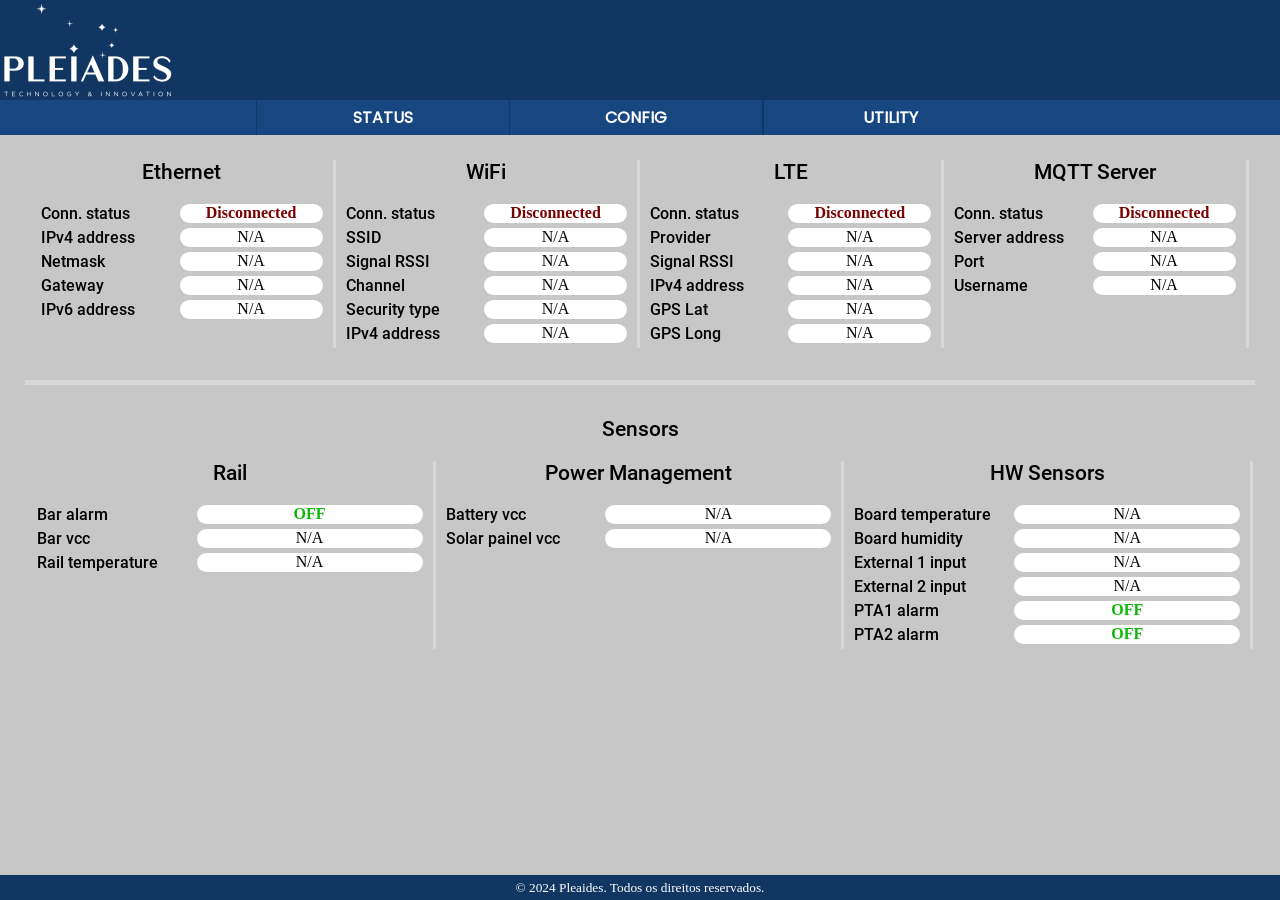
==== index.html @ 6d69a360 "feat: Adding two more field on sensor status" ====
<html>
    <head>
        <meta charset="UTF-8"> 
        <meta http-equiv="X-UA-Compatible" content="IE=edge">
        <meta name="viewport" content="width=device-width, initial-scale=1.0">
        
        <title>Arcturus - Pleiades</title>
        <link rel="icon" href="icons/favicon.png">
        <link rel="stylesheet" href="css/style.css">
        <script type="module" src="./js/status.js" defer></script>
    </head>
    <body>
        <header>
            <img src="images/pleiades_1400x800.png">
        </header>
        <main>
            <div class="row">  
                <div class="container_menu">
                    <nav class="menu">
                        <div class="col-3">
                            <ul>
                                <li><a href="index.html">Status</a></li>
                            </ul>
                        </div>
                        <div class="col-3">
                            <ul>
                                <li class="dropdown">
                                    <a href="#">Config</a>
                                    <ul class="dropdown-content">
                                        <li><a href="#config1">Ethernet</a></li>
                                        <li><a href="#config2">Wifi</a></li>
                                        <li><a href="#config3">LTE</a></li>
                                        <li><a href="#config4">MQTT Server</a></li>
                                        <li><a href="#config4">Sensors</a></li>
                                    </ul>
                                </li>
                            <ul>
                        </div>
                        <div class="col-3">
                            <ul>
                                <li class="dropdown">
                                    <a href="#">Utility</a>
                                    <ul class="dropdown-content">
                                        <li><a href="#utility1">Password change</a></li>
                                        <li><a href="#utility2">Firmware Update</a></li>
                                        <li><a href="#utility3">Page Layout</a></li>
                                        <li><a href="#utility4">System Log</a></li>
                                        <li><a href="#utility5">Network Tools</a></li>
                                    </ul>
                                </li>
                            </ul>
                        </div>
                    </nav>
                </div>
            </div>
            <section>
                <div class="row">
                    <div class="container_section">
                        <div class="col-4 with-divider">
                            <h2>Ethernet</h2>
                            <div class="status-item">
                                <h4>Conn. status</h4><span id="eth_status"></span>
                            </div>
                            <div class="status-item">
                                <h4>IPv4 address</h4><span id="eth_ipv4_addr"></span>
                            </div>
                            <div class="status-item">
                                <h4>Netmask</h4><span id="eth_ipv4_mask"> </span>
                            </div>
                            <div class="status-item">
                                <h4>Gateway</h4><span id="eth_ipv4_gtwy"></span>
                            </div>
                            <div class="status-item">
                                <h4>IPv6 address</h4><span id="eth_ipv6_addr"></span>
                            </div>
                        </div>
                        <div class="col-4 with-divider">
                            <h2>WiFi</h2>
                            <div class="status-item">
                                <h4>Conn. status</h4><span id="wifi_status"></span>
                            </div>
                            <div class="status-item">
                                <h4>SSID</h4><span id="wifi_ssid"></span>
                            </div>
                            <div class="status-item">
                                <h4>Signal RSSI</h4><span id="wifi_rssi"></span>
                            </div>
                            <div class="status-item">
                                <h4>Channel</h4><span id="wifi_channel"></span>
                            </div>
                            <div class="status-item">
                                <h4>Security type</h4><span id="wifi_security"></span>
                            </div>
                            <div class="status-item">
                                <h4>IPv4 address</h4><span id="wifi_ipv4_addr"></span>
                            </div>
                        </div>
                        <div class="col-4 with-divider">
                            <h2>LTE</h2>
                            <div class="status-item">
                                <h4>Conn. status</h4><span id="lte_status"></span>
                            </div>
                            <div class="status-item">
                                <h4>Provider</h4><span id="lte_provider"></span>
                            </div>
                            <div class="status-item">
                                <h4>Signal RSSI</h4><span id="lte_rssi"></span>
                            </div>
                            <div class="status-item">
                                <h4>IPv4 address</h4><span id="lte_ipv4_addr"></span>
                            </div>
                            <div class="status-item">
                                <h4>GPS Lat</h4><span id="lte_gps_lat"></span>
                            </div>
                            <div class="status-item">
                                <h4>GPS Long</h4><span id="lte_gps_long"></span>
                            </div>
                        </div>
                        <div class="col-4 with-divider">
                            <h2>MQTT Server</h2>
                            <div class="status-item">
                                <h4>Conn. status</h4><span id="mqtt_status"></span>
                            </div>
                            <div class="status-item">
                                <h4>Server address</h4><span id="mqtt_server_addr"></span>
                            </div>
                            <div class="status-item">
                                <h4>Port</h4><span id="mqtt_server_port"></span>
                            </div>
                            <div class="status-item">
                                <h4>Username</h4><span id="mqtt_username"></span>
                            </div>
                        </div>
                    </div>
                </div>
                <div class="row">
                    <div class="container_section line">
                        <h2 class="container_title">Sensors</h2>
                        <div class="col-3 with-divider">
                            <h2>Rail</h2>
                            <div class="status-item">
                                <h4>Bar alarm</h4><span id="rail_bar_alarm"></span>
                            </div>
                            <div class="status-item">
                                <h4>Bar vcc</h4><span id="rail_bar_vcc"></span>
                            </div>
                            <div class="status-item">
                                <h4>Rail temperature</h4><span id="rail_temp"></span>
                            </div>
                        </div>
                        <div class="col-3 with-divider">
                            <h2>Power Management</h2>
                            <div class="status-item">
                                <h4>Battery vcc</h4><span id="pwr_batt"></span>
                            </div>
                            <div class="status-item">
                                <h4>Solar painel vcc</h4><span id="pwd_solar"></span>
                            </div>
                        </div>
                        <div class="col-3 with-divider">
                            <h2>HW Sensors</h2>
                            <div class="status-item">
                                <h4>Board temperature</h4><span id="hw_temp"></span>
                            </div>
                            <div class="status-item">
                                <h4>Board humidity</h4><span id="hw_humi"></span>
                            </div>
                            <div class="status-item">
                                <h4>External 1 input</h4><span id="hw_j3_vcc"></span>
                            </div>
                            <div class="status-item">
                                <h4>External 2 input</h4><span id="hw_j4_vcc"></span>
                            </div>
                            <div class="status-item">
                                <h4>PTA1 alarm</h4><span id="hw_pta1_alarm"></span>
                            </div>
                            <div class="status-item">
                                <h4>PTA2 alarm</h4><span id="hw_pta2_alarm"></span>
                            </div>
                        </div>
                    </div>
                </div>
            </section>
        
        </main>
        <footer>
            <small>&copy; 2024 Pleaides. Todos os direitos reservados.</small>
        </footer>
    </body>
</html>
---- css/style.css ----
@import url('fonts.css');

*{
    margin: 0px;
    padding: 0px;
}

:root {
    --main-background-color: #113662;
    --secondary-background-color: #c7c7c7;
    --main-font-color: #000;
    --secondary-font-color: #ffffff;
    --menu-background-color: #174680;
    --menu-background-hover-color: #113662;
    --menu-font-color :#ffffff;
    --menu-hoover-color :#c7c7c7;
    --primary-font-family: "Roboto", "Open Sans", sans-serif;
    --secondary-font-family: "Poppins", "Open Sans", sans-serif;
}

body {
    display: grid;
    min-height: 100vh;
    background-color: var(--secondary-background-color);
    color: var(--main-font-color);
    grid-template-rows: auto 1fr auto;
}

h1, h2, h3, h4, h5, h6 {
    margin: 0px;
    color: var(--main-font-color);
    font-family: var(--primary-font-family);
    font-weight: 400;
}

header {
    background-color: var(--main-background-color);
    min-height: 100px;
    align-items: center;
    justify-items: center;
}

header img {
    display: block;
    max-height: 100px;
}

footer {
    background-color: var(--main-background-color);
    min-height: 25px;
    display: flex;
    align-items: center;
    justify-content: center;
    color: var(--secondary-font-color);
}

.row {
    height: fit-content;
    flex-wrap: wrap;
}

.col-3 {
    width: 33%;
    position: relative;
    min-height: 1px;

}

.col-4 {
    width: 24.5%;
    position: relative;
    min-height: 1px;
}

.container_menu {
    display: flex;
    max-width: 100%;
    justify-content: center;
    background-color: var(--menu-background-color)
}

.menu {
    background-color: var(--menu-background-color);
    width: 60%;
    display: flex;
}

.menu ul {
    list-style-type: none;
    margin: 0;
    padding: 0;
    display: flex;
    border-left: 1px solid var(--menu-background-hover-color);   
}

.menu ul li {
    position: relative; 
    width: 100%;
}

/* Menu Links */
.menu ul li a {
    display: block;
    color: var(--menu-font-color);
    font-size: 1em;
    font-family: var(--secondary-font-family);
    font-weight: 600;
    text-align: center;
    text-transform: uppercase;
    text-decoration: none;
    padding: 5px 20px;
}

.menu ul li a:hover {
    background-color: var(--menu-background-hover-color);
    color: var(--menu-hoover-color);
}

/* Dropdown Content */
.menu .dropdown-content {
    display: none; /* Hidden by default */
    position: absolute; /* Positioned relative to the parent */
    top: 100%; /* Places dropdown below the parent */
    left: 0;
    background-color: var(--menu-background-color);
    box-shadow: 0 8px 16px rgba(0, 0, 0, 0.2);
    left: 50%; /* Positions the dropdown's left edge at the center of the parent */
    transform: translateX(-50%); /* Centers the dropdown horizontally */
    width: 200px;
    z-index: 1;
}

.menu .dropdown-content li {
    border-bottom: 1px solid var(--menu-background-hover-color); /* Optional: adds dividers */
}

.menu .dropdown-content li a {
    font-size: 0.8em;
    font-family: var(--secondary-font-family);
    text-transform: uppercase;
    padding: 10px 16px;
    color: var(--menu-font-color);
}

.menu .dropdown-content li a:hover {
    background-color: var(--menu-background-hover-color);
    color: var(--menu-hoover-color);
}

/* Show Dropdown on Hover */
.menu .dropdown:hover .dropdown-content {
    display: block; /* Display the dropdown */
}

.container_section {
    margin: 25px;
    display: flex;
    flex-wrap: wrap;
    justify-content: center;
}

.line {
    color: var(--menu-font-color);
    padding-top: 2em;
    margin-top: 2em;
    border-top: 5px solid rgba(255, 255, 255, 0.3); 
}

.container_section h2 {
    text-align: center;
    font-size: 1.3em;
    font-weight: 500;
    margin-bottom: 20px;
}

.container_title {
    width: 100%;
}

/* Apply vertical lines to elements with the new class */
.with-divider {
    position: relative; /* Required for pseudo-elements */
    color: var(--menu-font-color);
    border-right: 3px solid rgba(255, 255, 255, 0.3); 
}

.status-item {
    display: flex;
    align-items: center;
    gap: 20px; 
    margin: 5px 10px;
}

.status-item h4 {
    font-family: var(--primary-font-family);
    font-size: 1em;
    width: 250px;
}

.status-item span {
    width: 100%;
    height: 1.15em;
    margin: 0px;
    padding: 0 5px;
    border-radius: 30px;
    text-align: center;
    background-color: var(--menu-font-color);
    color: var(--main-font-color);
    font-size: 16px;
}

.message_ok {
    color: #056302 !important;
    font-weight: 600 !important;
}

.message_fail {
    color: #7c0202 !important;
    font-weight: 600 !important;
}

.message_alarm_on {
    color: #f70707 !important;
    font-weight: 600 !important;
    text-transform: uppercase;
}

.message_alarm_off {
    color: #0bb905 !important;
    font-weight: 600 !important;
    text-transform: uppercase;
}



@media screen and (max-width: 1080px) {
    .menu {
        width: 80%;
    }

    .menu .dropdown-content {
        width: 180px;
    }

    .container_section .col-4, .container_section .col-3 {
        width: 49%;
        margin-top: 20px;
    }


}

@media screen and (max-width: 768px) {
    .menu {
        width: 100%;
    }

    .menu .dropdown-content {
        width: 164px;
    }

    .container_section .col-4, .container_section .col-3 {
        width: 100%;
        margin-top: 20px;
    }

    .with-divider {
        border: 0px;
    }
}
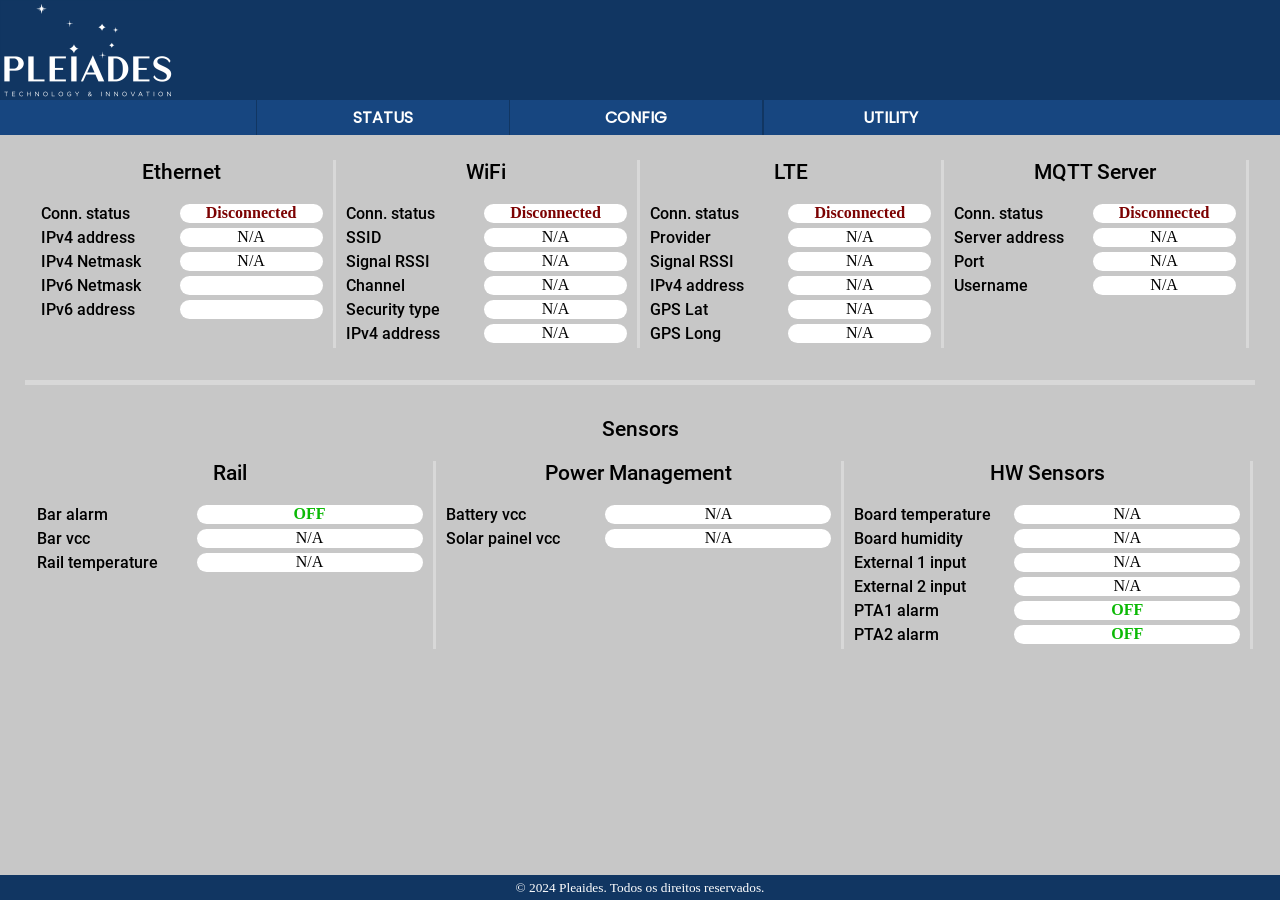
==== commit 671b3cd3: "fix: Fixing json parsing to the document elements for ethernet" ====
--- a/index.html
+++ b/index.html
@@ -65,13 +65,13 @@
                                 <h4>IPv4 address</h4><span id="eth_ipv4_addr"></span>
                             </div>
                             <div class="status-item">
-                                <h4>Netmask</h4><span id="eth_ipv4_mask"> </span>
+                                <h4>IPv4 Netmask</h4><span id="eth_ipv4_mask"> </span>
                             </div>
                             <div class="status-item">
-                                <h4>Gateway</h4><span id="eth_ipv4_gtwy"></span>
+                                <h4>IPv6 Netmask</h4><span id="eth_ipv6_addr"></span>
                             </div>
                             <div class="status-item">
-                                <h4>IPv6 address</h4><span id="eth_ipv6_addr"></span>
+                                <h4>IPv6 address</h4><span id="eth_ipv6_mask"></span>
                             </div>
                         </div>
                         <div class="col-4 with-divider">
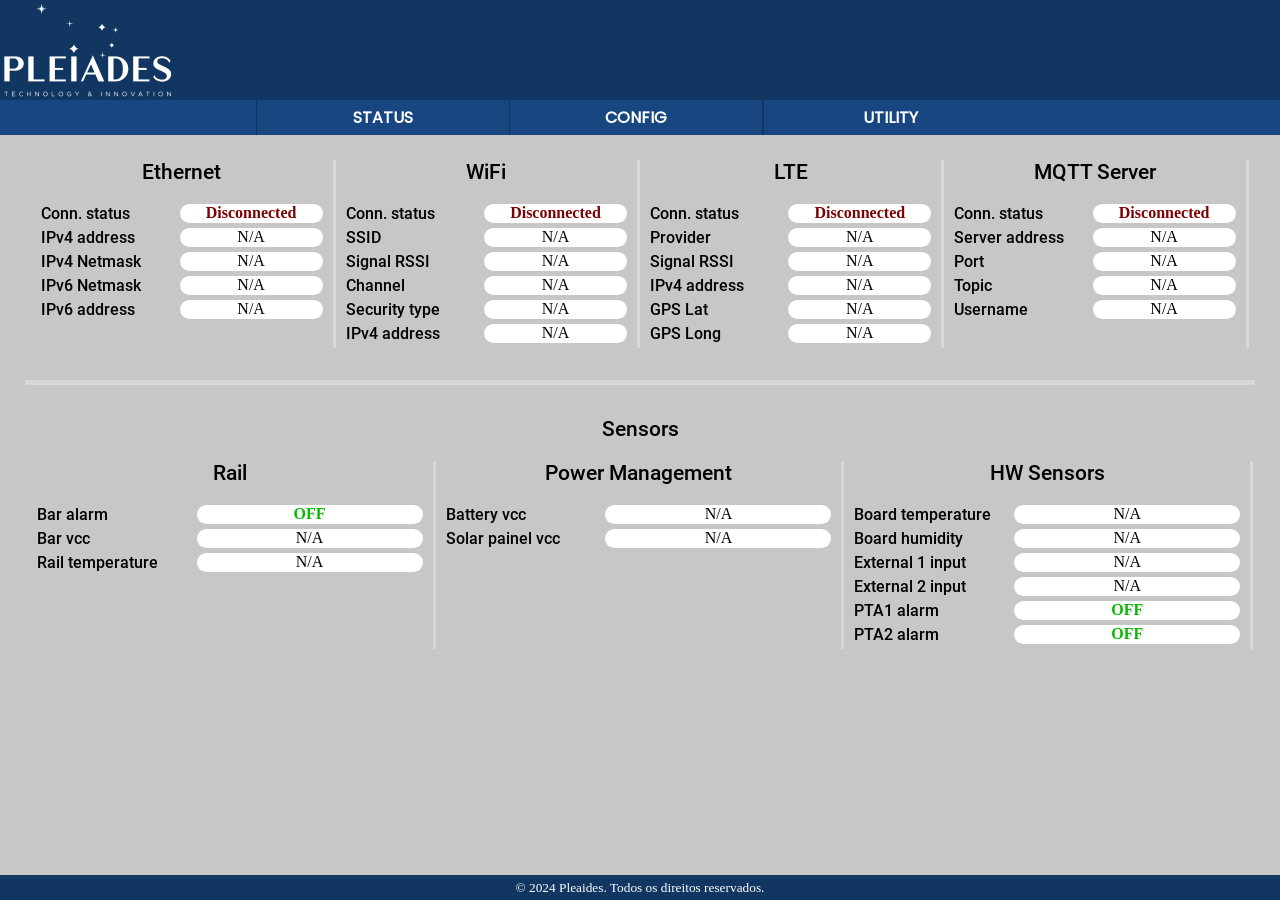
==== commit 7047a742: "feat: Adding the support for show mqtt config" ====
--- a/index.html
+++ b/index.html
@@ -128,6 +128,9 @@
                                 <h4>Port</h4><span id="mqtt_server_port"></span>
                             </div>
                             <div class="status-item">
+                                <h4>Topic</h4><span id="mqtt_server_topic"></span>
+                            </div>
+                            <div class="status-item">
                                 <h4>Username</h4><span id="mqtt_username"></span>
                             </div>
                         </div>
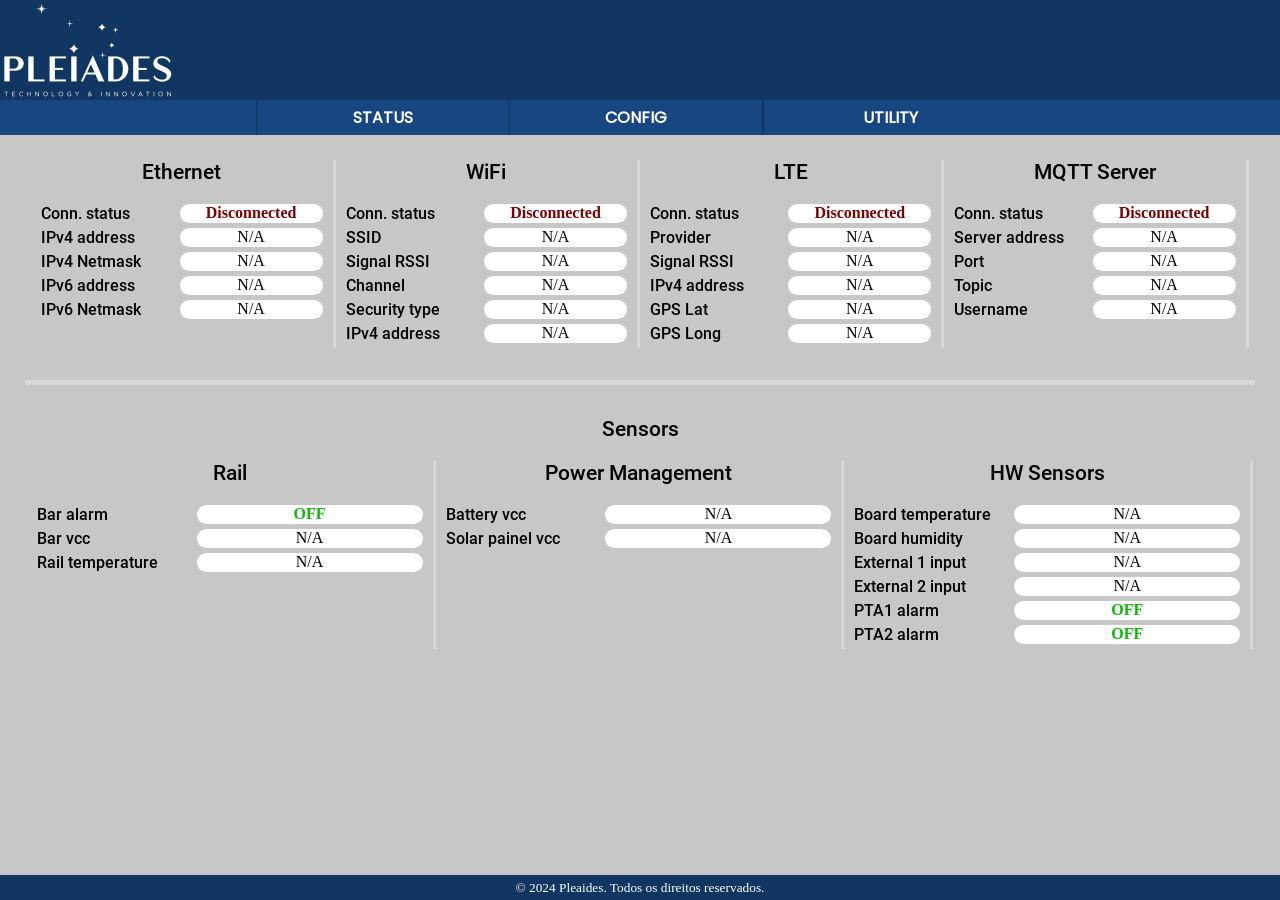
==== commit 464144bf: "configuração ethernet mqtt wifi e sensores" ====
--- a/index.html
+++ b/index.html
@@ -27,11 +27,11 @@
                                 <li class="dropdown">
                                     <a href="#">Config</a>
                                     <ul class="dropdown-content">
-                                        <li><a href="#config1">Ethernet</a></li>
-                                        <li><a href="#config2">Wifi</a></li>
-                                        <li><a href="#config3">LTE</a></li>
-                                        <li><a href="#config4">MQTT Server</a></li>
-                                        <li><a href="#config4">Sensors</a></li>
+                                        <li><a href="config_ethernet.html">Ethernet</a></li>
+                                        <li><a href="config_wifi.html">Wifi</a></li>
+                                        <li><a href="config_lte.html">LTE</a></li>
+                                        <li><a href="config_mqtt.html">MQTT Server</a></li>
+                                        <li><a href="config_sensors.html">Sensors</a></li>
                                     </ul>
                                 </li>
                             <ul>
@@ -68,10 +68,10 @@
                                 <h4>IPv4 Netmask</h4><span id="eth_ipv4_mask"> </span>
                             </div>
                             <div class="status-item">
-                                <h4>IPv6 Netmask</h4><span id="eth_ipv6_addr"></span>
+                                <h4>IPv6 address</h4><span id="eth_ipv6_addr"></span>
                             </div>
                             <div class="status-item">
-                                <h4>IPv6 address</h4><span id="eth_ipv6_mask"></span>
+                                <h4>IPv6 Netmask</h4><span id="eth_ipv6_mask"></span>
                             </div>
                         </div>
                         <div class="col-4 with-divider">
--- a/css/style.css
+++ b/css/style.css
@@ -63,7 +63,6 @@
     width: 33%;
     position: relative;
     min-height: 1px;
-
 }
 
 .col-4 {
@@ -202,7 +201,43 @@
     height: 1.15em;
     margin: 0px;
     padding: 0 5px;
-    border-radius: 30px;
+    border-radius: 50px;
+    text-align: center;
+    background-color: var(--menu-font-color);
+    color: var(--main-font-color);
+    font-size: 16px;
+}
+
+.status-item input {
+    width: 100%;
+    height: fit-conten;
+    margin: 0px;
+    padding: 0 5px;
+    border-radius: 50px;
+    text-align: center;
+    background-color: var(--menu-font-color);
+    color: var(--main-font-color);
+    font-size: 16px;
+}
+
+.status-item button {
+    width: 100%;
+    height: fit-conten;
+    margin: 0px;
+    padding: 0 5px;
+    border-radius: 50px;
+    text-align: center;
+    background-color: var(--menu-font-color);
+    color: var(--main-font-color);
+    font-size: 16px;
+}
+
+.status-item select {
+    width: 100%;
+    height: fit-conten;
+    margin: 0px;
+    padding: 0 5px;
+    border-radius: 50px;
     text-align: center;
     background-color: var(--menu-font-color);
     color: var(--main-font-color);
@@ -231,6 +266,18 @@
     text-transform: uppercase;
 }
 
+.status-submit button {
+    width: 70%;
+    height: 1.60em;
+    margin: 15px;
+    padding: 0 5px;
+    border-radius: 30px;
+    text-align: center;
+    background-color: var(--menu-font-color);
+    color: var(--main-font-color);
+    font-size: 13px;
+    gap: 2px;
+}
 
 
 @media screen and (max-width: 1080px) {
@@ -267,4 +314,5 @@
     .with-divider {
         border: 0px;
     }
-}+}
+
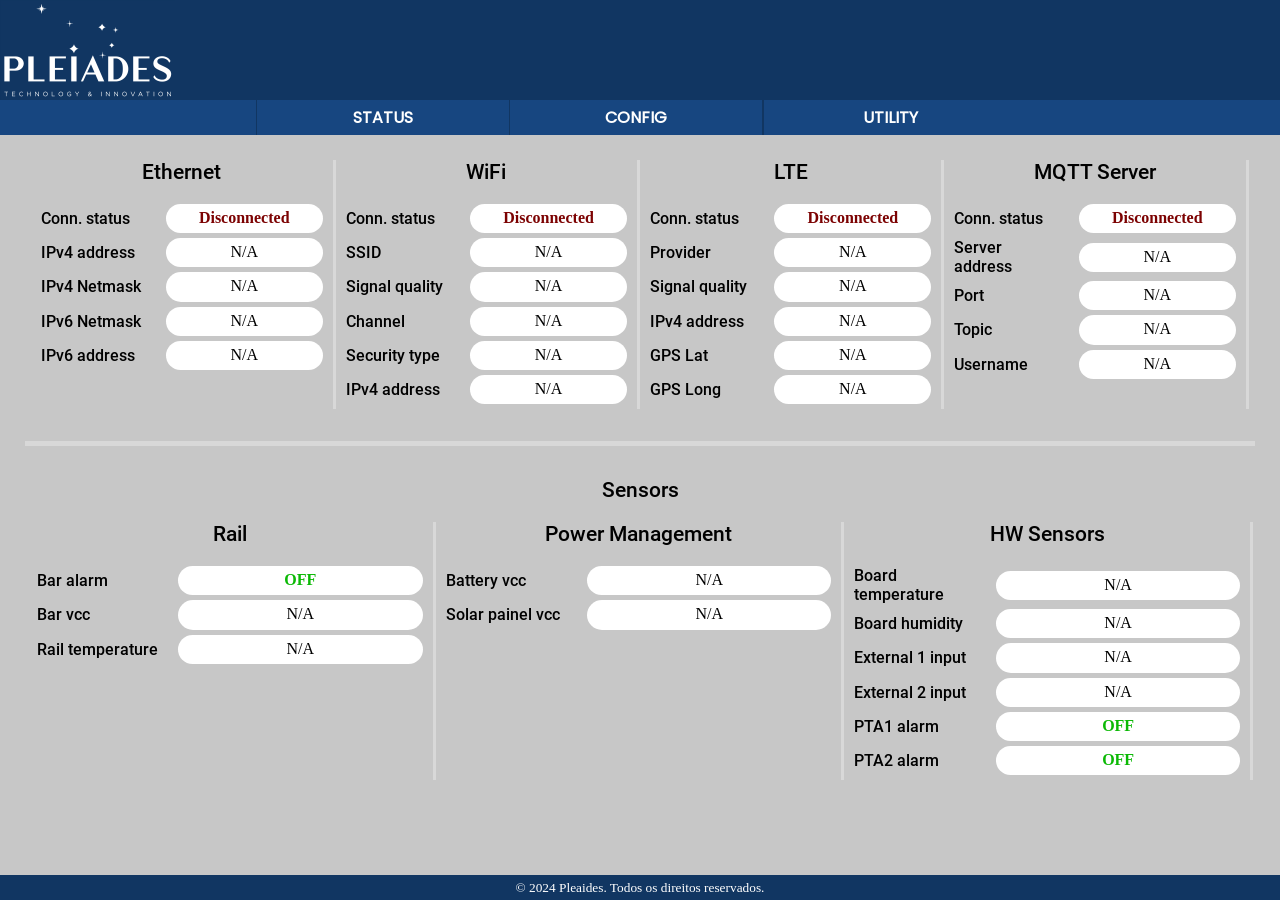
==== commit a13ddf93: "fix: Some style fixing and ids changes" ====
--- a/index.html
+++ b/index.html
@@ -14,45 +14,47 @@
             <img src="images/pleiades_1400x800.png">
         </header>
         <main>
-            <div class="row">  
-                <div class="container_menu">
-                    <nav class="menu">
-                        <div class="col-3">
-                            <ul>
-                                <li><a href="index.html">Status</a></li>
-                            </ul>
-                        </div>
-                        <div class="col-3">
-                            <ul>
-                                <li class="dropdown">
-                                    <a href="#">Config</a>
-                                    <ul class="dropdown-content">
-                                        <li><a href="config_ethernet.html">Ethernet</a></li>
-                                        <li><a href="config_wifi.html">Wifi</a></li>
-                                        <li><a href="config_lte.html">LTE</a></li>
-                                        <li><a href="config_mqtt.html">MQTT Server</a></li>
-                                        <li><a href="config_sensors.html">Sensors</a></li>
-                                    </ul>
-                                </li>
-                            <ul>
-                        </div>
-                        <div class="col-3">
-                            <ul>
-                                <li class="dropdown">
-                                    <a href="#">Utility</a>
-                                    <ul class="dropdown-content">
-                                        <li><a href="#utility1">Password change</a></li>
-                                        <li><a href="#utility2">Firmware Update</a></li>
-                                        <li><a href="#utility3">Page Layout</a></li>
-                                        <li><a href="#utility4">System Log</a></li>
-                                        <li><a href="#utility5">Network Tools</a></li>
-                                    </ul>
-                                </li>
-                            </ul>
-                        </div>
-                    </nav>
+            <nav>
+                <div class="row">  
+                    <div class="container_menu">
+                        <nav class="menu">
+                            <div class="col-3">
+                                <ul>
+                                    <li><a href="index.html">Status</a></li>
+                                </ul>
+                            </div>
+                            <div class="col-3">
+                                <ul>
+                                    <li class="dropdown">
+                                        <a href="#">Config</a>
+                                        <ul class="dropdown-content">
+                                            <li><a href="config_ethernet.html">Ethernet</a></li>
+                                            <li><a href="config_wifi.html">Wifi</a></li>
+                                            <li><a href="config_lte.html">LTE</a></li>
+                                            <li><a href="config_mqtt.html">MQTT Server</a></li>
+                                            <li><a href="config_sensors.html">Sensors</a></li>
+                                        </ul>
+                                    </li>
+                                <ul>
+                            </div>
+                            <div class="col-3">
+                                <ul>
+                                    <li class="dropdown">
+                                        <a href="#">Utility</a>
+                                        <ul class="dropdown-content">
+                                            <li><a href="utility_pwd.html">Password change</a></li>
+                                            <li><a href="utility_fwupdate.html">Firmware Update</a></li>
+                                            <li><a href="utility_pagelayout.html">Page Layout</a></li>
+                                            <li><a href="utility_systemlog.html">System Log</a></li>
+                                            <li><a href="utility_tools.html">Network Tools</a></li>
+                                        </ul>
+                                    </li>
+                                </ul>
+                            </div>
+                        </nav>
+                    </div>
                 </div>
-            </div>
+            </nav>
             <section>
                 <div class="row">
                     <div class="container_section">
@@ -68,10 +70,10 @@
                                 <h4>IPv4 Netmask</h4><span id="eth_ipv4_mask"> </span>
                             </div>
                             <div class="status-item">
-                                <h4>IPv6 address</h4><span id="eth_ipv6_addr"></span>
+                                <h4>IPv6 Netmask</h4><span id="eth_ipv6_addr"></span>
                             </div>
                             <div class="status-item">
-                                <h4>IPv6 Netmask</h4><span id="eth_ipv6_mask"></span>
+                                <h4>IPv6 address</h4><span id="eth_ipv6_mask"></span>
                             </div>
                         </div>
                         <div class="col-4 with-divider">
@@ -83,7 +85,7 @@
                                 <h4>SSID</h4><span id="wifi_ssid"></span>
                             </div>
                             <div class="status-item">
-                                <h4>Signal RSSI</h4><span id="wifi_rssi"></span>
+                                <h4>Signal quality</h4><span id="wifi_rssi"></span>
                             </div>
                             <div class="status-item">
                                 <h4>Channel</h4><span id="wifi_channel"></span>
@@ -104,7 +106,7 @@
                                 <h4>Provider</h4><span id="lte_provider"></span>
                             </div>
                             <div class="status-item">
-                                <h4>Signal RSSI</h4><span id="lte_rssi"></span>
+                                <h4>Signal quality</h4><span id="lte_rssi"></span>
                             </div>
                             <div class="status-item">
                                 <h4>IPv4 address</h4><span id="lte_ipv4_addr"></span>
--- a/css/style.css
+++ b/css/style.css
@@ -59,10 +59,18 @@
     flex-wrap: wrap;
 }
 
+.col-2 {
+    width: 49.5%;
+    position: relative;
+    min-height: 1px;
+
+}
+
 .col-3 {
     width: 33%;
     position: relative;
     min-height: 1px;
+
 }
 
 .col-4 {
@@ -193,52 +201,17 @@
 .status-item h4 {
     font-family: var(--primary-font-family);
     font-size: 1em;
-    width: 250px;
+    width: 200px;
 }
 
 .status-item span {
     width: 100%;
-    height: 1.15em;
+    height: 1.2em;
     margin: 0px;
-    padding: 0 5px;
-    border-radius: 50px;
+    padding: 5px 5px;
+    border-radius: 30px;
     text-align: center;
-    background-color: var(--menu-font-color);
-    color: var(--main-font-color);
-    font-size: 16px;
-}
-
-.status-item input {
-    width: 100%;
-    height: fit-conten;
-    margin: 0px;
-    padding: 0 5px;
-    border-radius: 50px;
-    text-align: center;
-    background-color: var(--menu-font-color);
-    color: var(--main-font-color);
-    font-size: 16px;
-}
-
-.status-item button {
-    width: 100%;
-    height: fit-conten;
-    margin: 0px;
-    padding: 0 5px;
-    border-radius: 50px;
-    text-align: center;
-    background-color: var(--menu-font-color);
-    color: var(--main-font-color);
-    font-size: 16px;
-}
-
-.status-item select {
-    width: 100%;
-    height: fit-conten;
-    margin: 0px;
-    padding: 0 5px;
-    border-radius: 50px;
-    text-align: center;
+    vertical-align: middle;
     background-color: var(--menu-font-color);
     color: var(--main-font-color);
     font-size: 16px;
@@ -266,18 +239,89 @@
     text-transform: uppercase;
 }
 
-.status-submit button {
-    width: 70%;
-    height: 1.60em;
-    margin: 15px;
-    padding: 0 5px;
-    border-radius: 30px;
-    text-align: center;
-    background-color: var(--menu-font-color);
+.config_item label {
+    margin: 0px;
     color: var(--main-font-color);
-    font-size: 13px;
-    gap: 2px;
-}
+    font-family: var(--primary-font-family);
+    font-weight: 400;
+}
+
+.config_item input[type=text] {
+    border-radius: 4px;
+}
+
+.inputbox {
+    overflow: hidden;
+    position: relative;
+    padding:15px 0 28px 200px;
+}
+
+.inputbox-title {
+    position: absolute;
+    top:15px;
+    left: 0;
+    width: 200px;
+    height: 30px;
+    color: #666;
+    font-weight: bold;
+    line-height: 30px;
+}
+
+.inputbox-content {
+    position: relative;
+    width: 100%;
+    input {
+        width: 100%;
+        height: 30px;
+        box-sizing: border-box;
+        line-height: 30px;
+        font-size:14px;
+        border:0;
+        background: none;
+        border-bottom:1px solid #ccc;
+        outline:none;
+        border-radius: 0;
+        -webkit-appearance: none;
+        &:focus,&:valid{
+          &~label{
+            color: $accent-color;
+            transform: translateY(-20px);
+            font-size:0.825em;
+            cursor:default;
+          }
+        }
+        &:focus{
+          &~.underline{
+            width: 100%;
+          }
+        }
+      }
+
+    label {
+        position: absolute;
+        top:0;
+        left:0;
+        height: 30px;
+        line-height: 30px;
+        color:#ccc;
+        cursor:text;
+        transition: all 200ms ease-out;
+        z-index:10;
+      }
+
+    .underline {
+        content:'';
+        display: block;
+        position: absolute;
+        bottom:-1px;
+        left:0;
+        width: 0;
+        height: 2px;
+        background: --;
+        transition: all 200ms ease-out;
+    }
+}
+
 
 
 @media screen and (max-width: 1080px) {
@@ -294,6 +338,10 @@
         margin-top: 20px;
     }
 
+    .container_section .col-2 {
+        width: 100%;
+        margin-top: 20px;
+    }
 
 }
 
@@ -311,8 +359,12 @@
         margin-top: 20px;
     }
 
+    .container_section .col-2 {
+        width: 100%;
+        margin-top: 20px;
+    }
+
     .with-divider {
         border: 0px;
     }
-}
-
+}
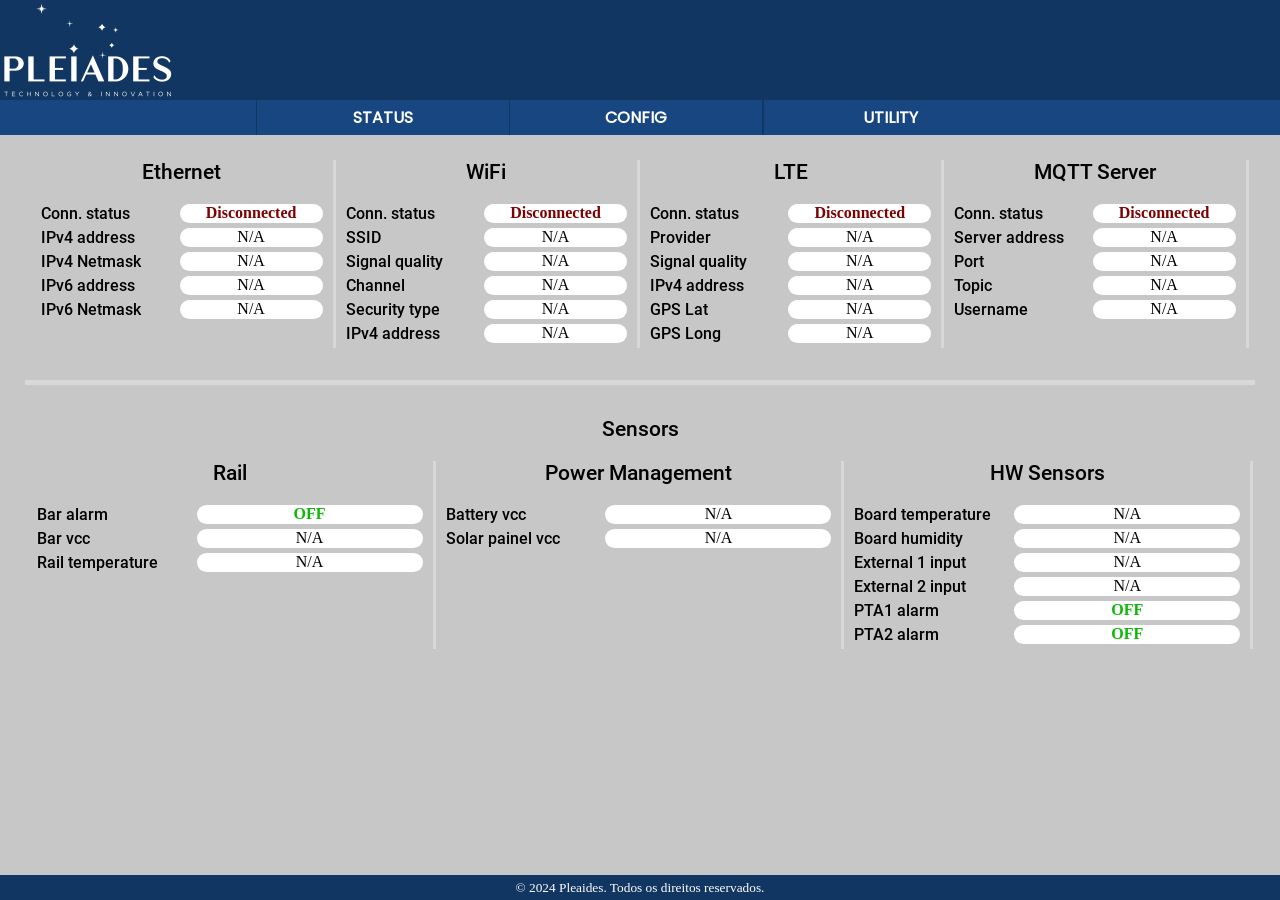
==== commit e276801f: "suggestions accepted" ====
--- a/index.html
+++ b/index.html
@@ -70,10 +70,10 @@
                                 <h4>IPv4 Netmask</h4><span id="eth_ipv4_mask"> </span>
                             </div>
                             <div class="status-item">
-                                <h4>IPv6 Netmask</h4><span id="eth_ipv6_addr"></span>
+                                <h4>IPv6 address</h4><span id="eth_ipv6_addr"></span>
                             </div>
                             <div class="status-item">
-                                <h4>IPv6 address</h4><span id="eth_ipv6_mask"></span>
+                                <h4>IPv6 Netmask</h4><span id="eth_ipv6_mask"></span>
                             </div>
                         </div>
                         <div class="col-4 with-divider">
@@ -192,4 +192,4 @@
             <small>&copy; 2024 Pleaides. Todos os direitos reservados.</small>
         </footer>
     </body>
-</html>
+</html>
--- a/css/style.css
+++ b/css/style.css
@@ -59,18 +59,10 @@
     flex-wrap: wrap;
 }
 
-.col-2 {
-    width: 49.5%;
-    position: relative;
-    min-height: 1px;
-
-}
-
 .col-3 {
     width: 33%;
     position: relative;
     min-height: 1px;
-
 }
 
 .col-4 {
@@ -201,17 +193,52 @@
 .status-item h4 {
     font-family: var(--primary-font-family);
     font-size: 1em;
-    width: 200px;
+    width: 250px;
 }
 
 .status-item span {
     width: 100%;
-    height: 1.2em;
-    margin: 0px;
-    padding: 5px 5px;
-    border-radius: 30px;
-    text-align: center;
-    vertical-align: middle;
+    height: 1.15em;
+    margin: 0px;
+    padding: 0 5px;
+    border-radius: 50px;
+    text-align: center;
+    background-color: var(--menu-font-color);
+    color: var(--main-font-color);
+    font-size: 16px;
+}
+
+.status-item input {
+    width: 100%;
+    height: fit-conten;
+    margin: 0px;
+    padding: 0 5px;
+    border-radius: 50px;
+    text-align: center;
+    background-color: var(--menu-font-color);
+    color: var(--main-font-color);
+    font-size: 16px;
+}
+
+.status-item button {
+    width: 100%;
+    height: fit-conten;
+    margin: 0px;
+    padding: 0 5px;
+    border-radius: 50px;
+    text-align: center;
+    background-color: var(--menu-font-color);
+    color: var(--main-font-color);
+    font-size: 16px;
+}
+
+.status-item select {
+    width: 100%;
+    height: fit-conten;
+    margin: 0px;
+    padding: 0 5px;
+    border-radius: 50px;
+    text-align: center;
     background-color: var(--menu-font-color);
     color: var(--main-font-color);
     font-size: 16px;
@@ -239,90 +266,38 @@
     text-transform: uppercase;
 }
 
-.config_item label {
-    margin: 0px;
-    color: var(--main-font-color);
-    font-family: var(--primary-font-family);
-    font-weight: 400;
-}
-
-.config_item input[type=text] {
-    border-radius: 4px;
-}
-
-.inputbox {
-    overflow: hidden;
-    position: relative;
-    padding:15px 0 28px 200px;
-}
-
-.inputbox-title {
-    position: absolute;
-    top:15px;
-    left: 0;
-    width: 200px;
-    height: 30px;
-    color: #666;
-    font-weight: bold;
-    line-height: 30px;
-}
-
-.inputbox-content {
-    position: relative;
-    width: 100%;
-    input {
-        width: 100%;
-        height: 30px;
-        box-sizing: border-box;
-        line-height: 30px;
-        font-size:14px;
-        border:0;
-        background: none;
-        border-bottom:1px solid #ccc;
-        outline:none;
-        border-radius: 0;
-        -webkit-appearance: none;
-        &:focus,&:valid{
-          &~label{
-            color: $accent-color;
-            transform: translateY(-20px);
-            font-size:0.825em;
-            cursor:default;
-          }
-        }
-        &:focus{
-          &~.underline{
-            width: 100%;
-          }
-        }
-      }
-
-    label {
-        position: absolute;
-        top:0;
-        left:0;
-        height: 30px;
-        line-height: 30px;
-        color:#ccc;
-        cursor:text;
-        transition: all 200ms ease-out;
-        z-index:10;
-      }
-
-    .underline {
-        content:'';
-        display: block;
-        position: absolute;
-        bottom:-1px;
-        left:0;
-        width: 0;
-        height: 2px;
-        background: --;
-        transition: all 200ms ease-out;
-    }
-}
-
-
+.status-submit button {
+    width: 70%;
+    height: 1.60em;
+    margin: 15px;
+    padding: 0 5px;
+    border-radius: 30px;
+    text-align: center;
+    background-color: var(--menu-font-color);
+    color: var(--main-font-color);
+    font-size: 13px;
+    gap: 2px;
+}
+
+.system-log {
+    display: flex;
+    text-align: center;
+    gap: 20px; 
+    margin: 5px 10px;
+}
+
+.system-log span {
+    width: 100%;
+    height: fit-conten;
+    margin: 5px;
+    padding: 10px;
+    border-radius: 50px;
+    text-align: center;
+    align-items: center;
+    background-color: var(--menu-font-color);
+    color: var(--main-font-color);
+    font-size: 16px;
+}
 
 @media screen and (max-width: 1080px) {
     .menu {
@@ -338,10 +313,6 @@
         margin-top: 20px;
     }
 
-    .container_section .col-2 {
-        width: 100%;
-        margin-top: 20px;
-    }
 
 }
 
@@ -359,12 +330,8 @@
         margin-top: 20px;
     }
 
-    .container_section .col-2 {
-        width: 100%;
-        margin-top: 20px;
-    }
-
     .with-divider {
         border: 0px;
     }
-}+}
+
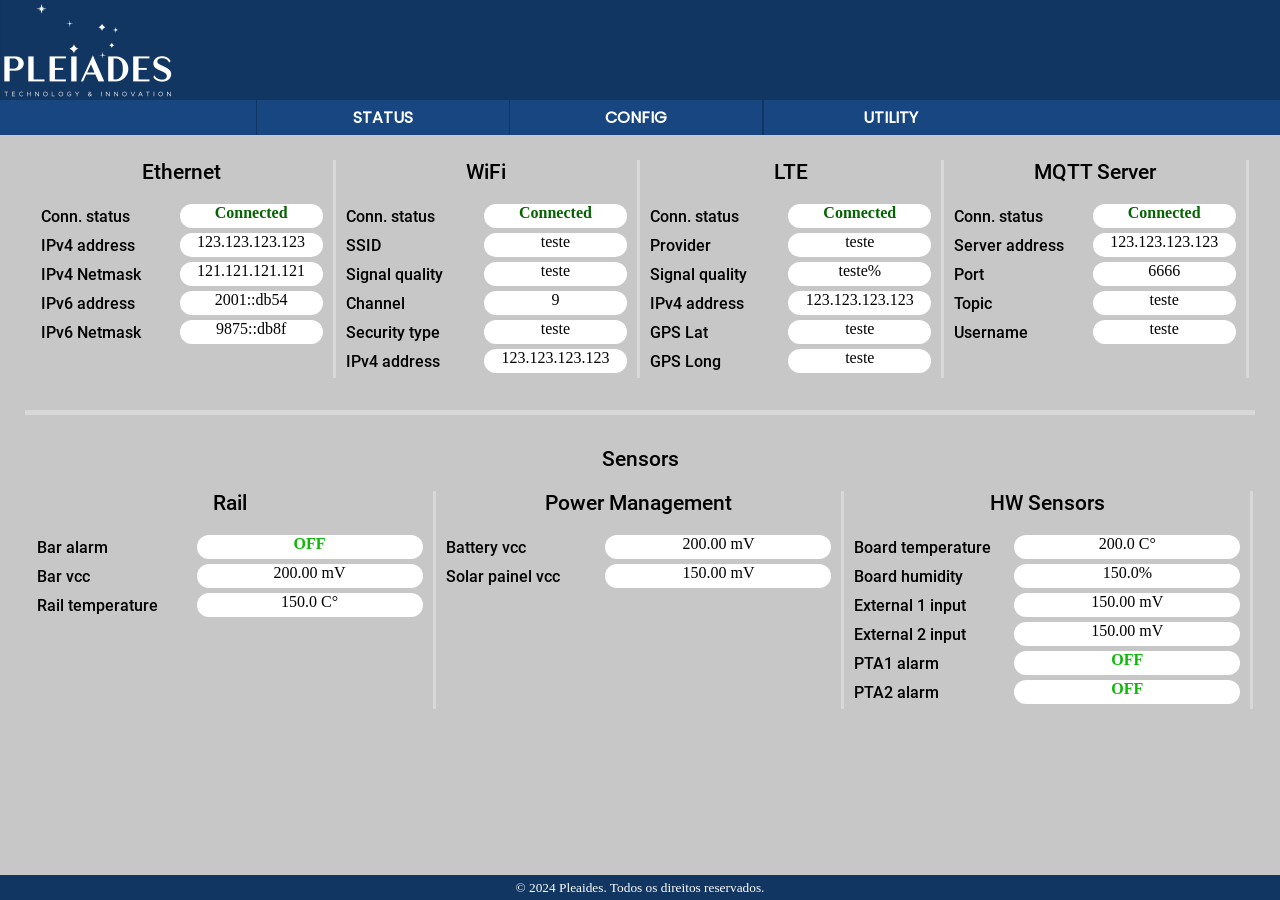
==== commit 3fb8f127: "working config menu; added colors to style.css to mark invalid input and tone down values from backe" ====
--- a/index.html
+++ b/index.html
@@ -1,3 +1,4 @@
+<!DOCTYPE html>
 <html>
     <head>
         <meta charset="UTF-8"> 
--- a/css/style.css
+++ b/css/style.css
@@ -16,6 +16,8 @@
     --menu-hoover-color :#c7c7c7;
     --primary-font-family: "Roboto", "Open Sans", sans-serif;
     --secondary-font-family: "Poppins", "Open Sans", sans-serif;
+    --shady-font-color: #4c5e4f;
+    --alert-font-color:#910000;
 }
 
 body {
@@ -57,6 +59,13 @@
 .row {
     height: fit-content;
     flex-wrap: wrap;
+}
+
+.col-2 {
+    width: 49.5%;
+    position: relative;
+    min-height: 1px;
+
 }
 
 .col-3 {
@@ -196,48 +205,13 @@
     width: 250px;
 }
 
+/* changed the heigth to fit the text */
 .status-item span {
     width: 100%;
-    height: 1.15em;
+    height: 1.5em;
     margin: 0px;
     padding: 0 5px;
-    border-radius: 50px;
-    text-align: center;
-    background-color: var(--menu-font-color);
-    color: var(--main-font-color);
-    font-size: 16px;
-}
-
-.status-item input {
-    width: 100%;
-    height: fit-conten;
-    margin: 0px;
-    padding: 0 5px;
-    border-radius: 50px;
-    text-align: center;
-    background-color: var(--menu-font-color);
-    color: var(--main-font-color);
-    font-size: 16px;
-}
-
-.status-item button {
-    width: 100%;
-    height: fit-conten;
-    margin: 0px;
-    padding: 0 5px;
-    border-radius: 50px;
-    text-align: center;
-    background-color: var(--menu-font-color);
-    color: var(--main-font-color);
-    font-size: 16px;
-}
-
-.status-item select {
-    width: 100%;
-    height: fit-conten;
-    margin: 0px;
-    padding: 0 5px;
-    border-radius: 50px;
+    border-radius: 30px;
     text-align: center;
     background-color: var(--menu-font-color);
     color: var(--main-font-color);
@@ -266,39 +240,6 @@
     text-transform: uppercase;
 }
 
-.status-submit button {
-    width: 70%;
-    height: 1.60em;
-    margin: 15px;
-    padding: 0 5px;
-    border-radius: 30px;
-    text-align: center;
-    background-color: var(--menu-font-color);
-    color: var(--main-font-color);
-    font-size: 13px;
-    gap: 2px;
-}
-
-.system-log {
-    display: flex;
-    text-align: center;
-    gap: 20px; 
-    margin: 5px 10px;
-}
-
-.system-log span {
-    width: 100%;
-    height: fit-conten;
-    margin: 5px;
-    padding: 10px;
-    border-radius: 50px;
-    text-align: center;
-    align-items: center;
-    background-color: var(--menu-font-color);
-    color: var(--main-font-color);
-    font-size: 16px;
-}
-
 @media screen and (max-width: 1080px) {
     .menu {
         width: 80%;
@@ -335,3 +276,147 @@
     }
 }
 
+.status-item input {
+    width: 100%;
+    height: fit-conten;
+    margin: 4px;
+    padding: 0 5px;
+    border-radius: 50px;
+    text-align: center;
+    align-items: center;
+    background-color: var(--menu-font-color);
+    color: var(--main-font-color);
+    font-size: 16px;
+}
+
+.status-item select {
+    width: 100%;
+    height: fit-conten;
+    margin: 4px;
+    padding: 0 5px;
+    border-radius: 50px;
+    text-align: center;
+    align-items: center;
+    background-color: var(--menu-font-color);
+    color: var(--shady-font-color);
+    font-size: 16px;
+}
+
+.status-item button {
+    width: 100%;
+    height: fit-conten;
+    margin: 4px;
+    padding: 0 5px;
+    border-radius: 50px;
+    text-align: center;
+    align-items: center;
+    background-color: var(--menu-font-color);
+    color: var(--main-font-color);
+    font-size: 16px;
+}
+
+.status-submit {
+    display: flex;
+    align-items: center;
+    gap: 20px; 
+    margin: 5px 10px;
+}
+
+.status-submit input {
+    width: 20%;
+    height: fit-conten;
+    margin: 15px;
+    padding: 0 5px;
+    border-radius: 30px;
+    text-align: center;
+    align-items: center;
+    background-color: var(--menu-font-color);
+    color: var(--shady-font-color);
+    font-size: 13px;
+    gap: 2px;
+}
+
+.status-submit button {
+    width: 20%;
+    height: fit-conten;
+    margin: 15px;
+    padding: 0 5px;
+    border-radius: 30px;
+    text-align: center;
+    align-items: center;
+    background-color: var(--menu-font-color);
+    color: var(--main-font-color);
+    font-size: 13px;
+    gap: 2px;
+}
+
+.system-log {
+    display: flex;
+    text-align: center;
+    gap: 20px; 
+    margin: 5px 10px;
+}
+
+.system-log span {
+    width: 100%;
+    height: fit-conten;
+    margin: 5px;
+    padding: 10px;
+    border-radius: 50px;
+    text-align: center;
+    align-items: center;
+    background-color: var(--menu-font-color);
+    color: var(--main-font-color);
+    font-size: 16px;
+}
+
+.user-input {
+    display: flex;
+    align-items: center;
+    gap: 20px; 
+    margin: 5px 10px;
+}
+
+.user-input h4 {
+    font-family: var(--primary-font-family);
+    font-size: 1em;
+    width: 250px;
+}
+
+.user-input span {
+    width: 100%;
+    height: 1.5em;
+    margin: 0px;
+    padding: 0 5px;
+    border-radius: 30px;
+    text-align: center;
+    background-color: var(--menu-font-color);
+    color: var(--shady-font-color);
+    font-size: 16px;
+}
+
+.user-input input {
+    width: 100%;
+    height: fit-conten;
+    margin: 4px;
+    padding: 0 5px;
+    border-radius: 50px;
+    text-align: center;
+    align-items: center;
+    background-color: var(--menu-font-color);
+    color: var(--shady-font-color);
+    font-size: 16px;
+}
+
+.user-input select {
+    width: 100%;
+    height: fit-conten;
+    margin: 4px;
+    padding: 0 5px;
+    border-radius: 50px;
+    text-align: center;
+    align-items: center;
+    background-color: var(--menu-font-color);
+    color: var(--shady-font-color);
+    font-size: 16px;
+}
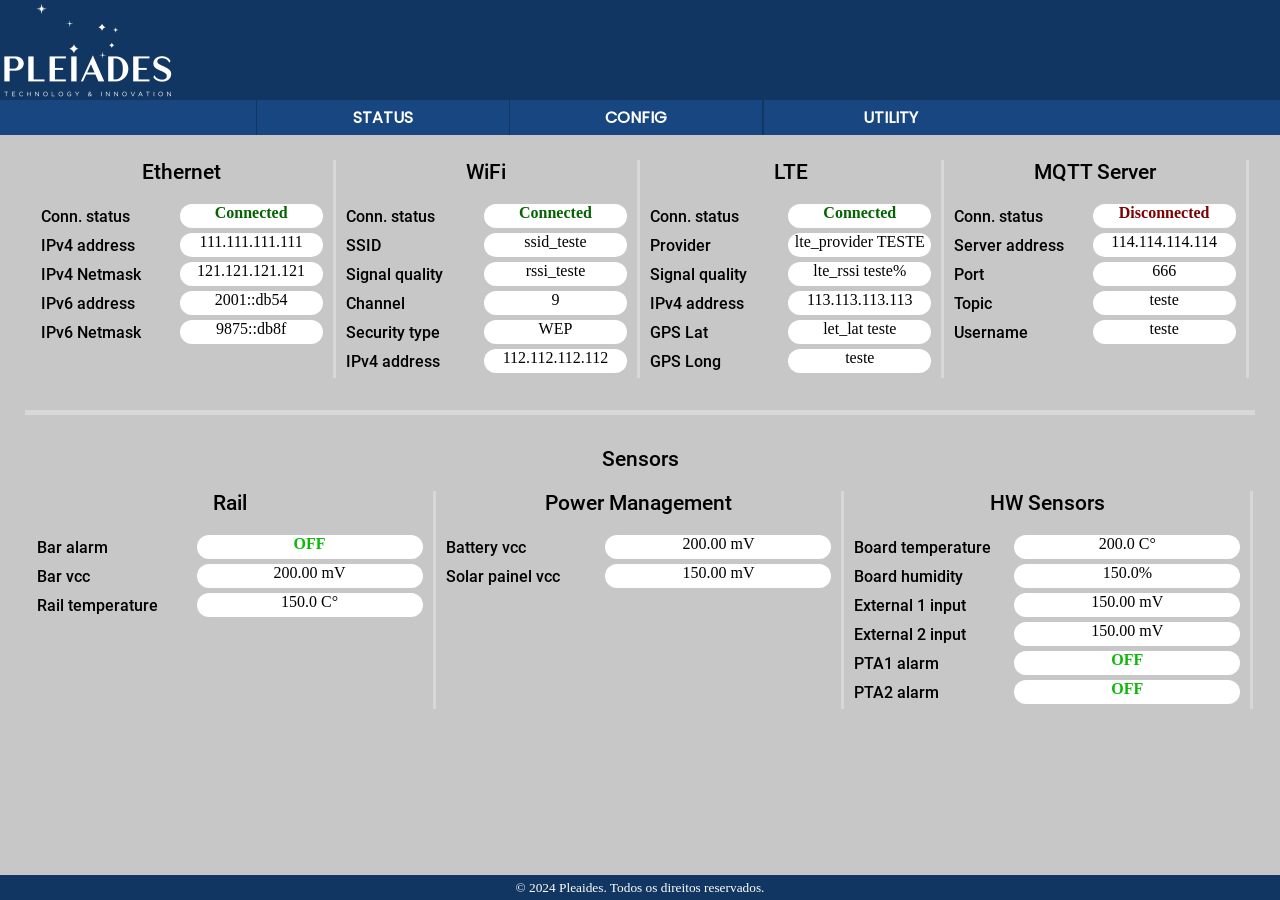
==== commit 8af8dad3: "fixed the load data and changed all the id to match dat dic" ====
--- a/index.html
+++ b/index.html
@@ -65,16 +65,16 @@
                                 <h4>Conn. status</h4><span id="eth_status"></span>
                             </div>
                             <div class="status-item">
-                                <h4>IPv4 address</h4><span id="eth_ipv4_addr"></span>
+                                <h4>IPv4 address</h4><span id="ipv4_addr"></span>
                             </div>
                             <div class="status-item">
-                                <h4>IPv4 Netmask</h4><span id="eth_ipv4_mask"> </span>
+                                <h4>IPv4 Netmask</h4><span id="ipv4_mask"> </span>
                             </div>
                             <div class="status-item">
-                                <h4>IPv6 address</h4><span id="eth_ipv6_addr"></span>
+                                <h4>IPv6 address</h4><span id="ipv6_addr"></span>
                             </div>
                             <div class="status-item">
-                                <h4>IPv6 Netmask</h4><span id="eth_ipv6_mask"></span>
+                                <h4>IPv6 Netmask</h4><span id="ipv6_mask"></span>
                             </div>
                         </div>
                         <div class="col-4 with-divider">
@@ -95,7 +95,7 @@
                                 <h4>Security type</h4><span id="wifi_security"></span>
                             </div>
                             <div class="status-item">
-                                <h4>IPv4 address</h4><span id="wifi_ipv4_addr"></span>
+                                <h4>IPv4 address</h4><span id="wifi_addr"></span>
                             </div>
                         </div>
                         <div class="col-4 with-divider">
